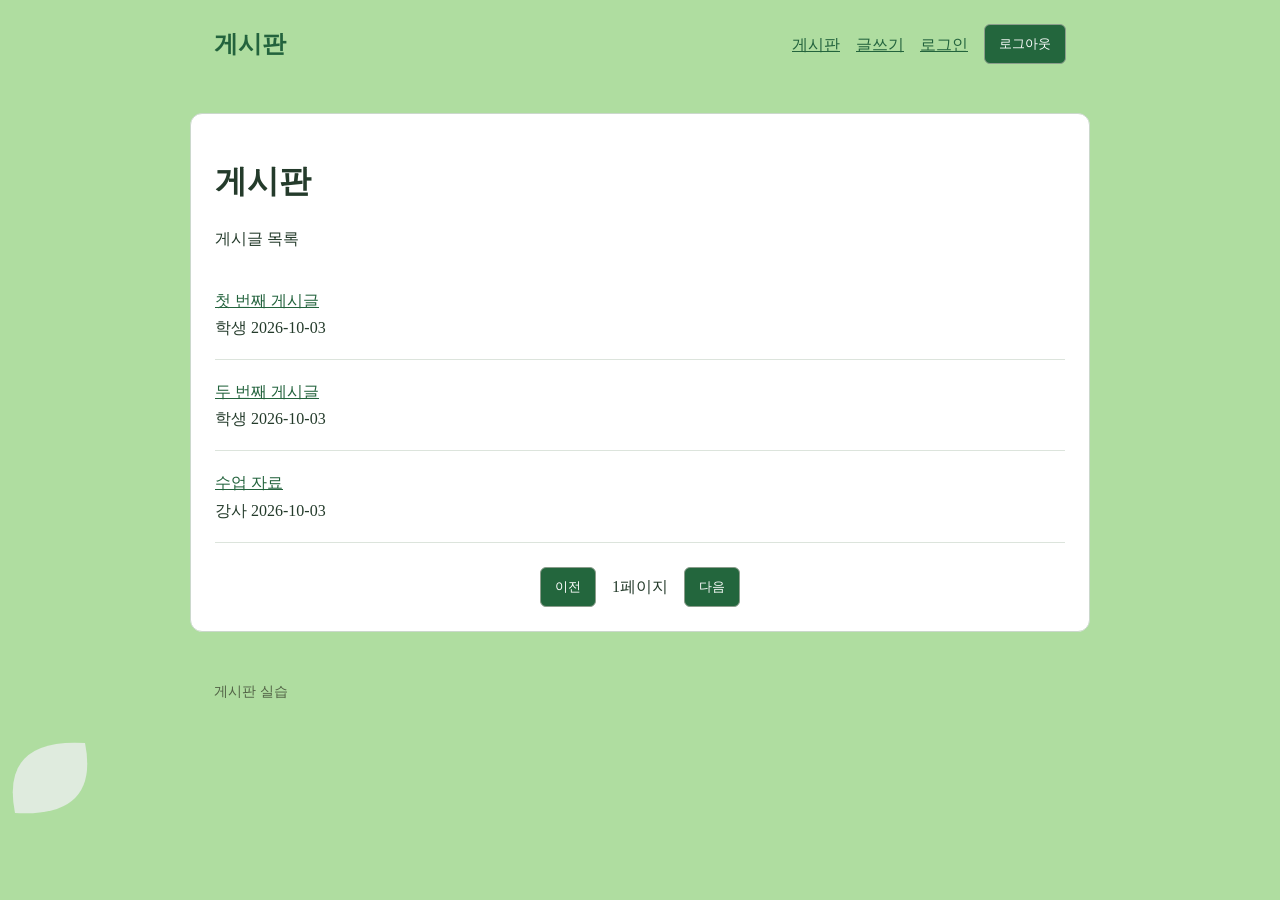
==== index.html @ efb52246 "dd" ====
<!DOCTYPE html>
<html lang="ko">
<head>
    <meta charset="UTF-8">
    <meta name="viewport" content="width=device-width, initial-scale=1.0">
    <title>그린 게시판</title>
    <link rel="stylesheet" href="style.css">
</head>
<body>
    <header>
        <!-- 헤더 영역 -->
        <a class="brand" href="index.html">게시판</a>
        <nav>
            <a href="index.html">게시판</a>
            <a class="write-link" href="write.html">글쓰기</a>
            <a class="login-link" href="login.html">로그인</a>
            <button class="logout-button" type="button">로그아웃</button>
        </nav>
    </header>
    <main>
        <!-- 메인 영역 -->
        <h1>게시판</h1>
        <p id="list-message" role="status">게시글 목록</p>
        <ul>
        <li>
            <a href="detail.html">첫 번째 게시글</a>
            <div>
                <span>학생</span>
                <span>2026-10-03</span>
            </div>
        </li>
        <li>
            <a href="detail.html">두 번째 게시글</a>
            <div>
                <span>학생</span>
                <span>2026-10-03</span>
            </div>
        </li>
        <li>
            <a href="detail.html">수업 자료</a>
            <div>
                <span>강사</span>
                <span>2026-10-03</span>
            </div>
        </li>
        </ul>
        
        <div class="pagination">
        <button id="previous-page" type="button">이전</button>
        <span id="page-number">1페이지</span>
        <button id="next-page" type="button">다음</button>
        </div>
    </main>
    <footer>
        <!-- 하단 푸터 영역 -->
        게시판 실습
    </footer>
    <img src="leaf.svg" alt="잎사귀" width="100">
</body>
</html>
---- style.css ----
*{
  box-sizing: border-box;
}

body {
    margin: 0;
    background: #afdda0;
    color: #243b2b;
    line-height: 1.7;
}

header, main, footer {
    width: 92%;
    max-width: 900px;
    margin: 0 auto;
    padding: 24px;
}

main {
    margin-top: 24px;
    margin-bottom: 24px;
    background: white;
    border: 1px solid #cbd8cc;
    border-radius: 12px;
}

a {
    color: #23633d;
}

h1, h2 {
    line-height: 1.4;
}

.brand {
    font-size: 24px;
    font-weight: bold;
    text-decoration: none;
}

.meta, footer {
    color: #526346;
    font-size: 14px;
}

ul {
    list-style: none;
    padding: 0;
}

li {
    padding: 18px 0;
    border-bottom: 1px solid #dce4dc;
}

button, input, textarea {
    padding: 10px 14px;
    border: 1px solid #8b9d8c;
    border-radius: 6px;
}

button {
    background: #23663d;
    color: white;
    cursor: pointer;
}

input, textarea {
    width: 100%;
    background: white;
    color: #243b2b;
}

header{
    display: flex;
    align-items: center;
    justify-content: space-between;
    flex-wrap: wrap;
    gap: 16px;
    background-image: url('images/leaf.svg');
    background-repeat: no-repeat;
    background-position:  right top;
}
nav, .meta, .pagination{
    display: flex;
    align-items: center;
    gap:16px;
}
.pagination{
    justify-content: center;
    margin-top: 24px;
}
form{
    display:flex;
    flex-direction: column;
    gap:12px;
}
#post-content, #comment-list p{
    white-space: pre-wrap;
    overflow-wrap: anywhere;
}

.post-list a {
    overflow-wrap: anywhere;
}
img{
    max-width: 100%;
    height: auto;
}
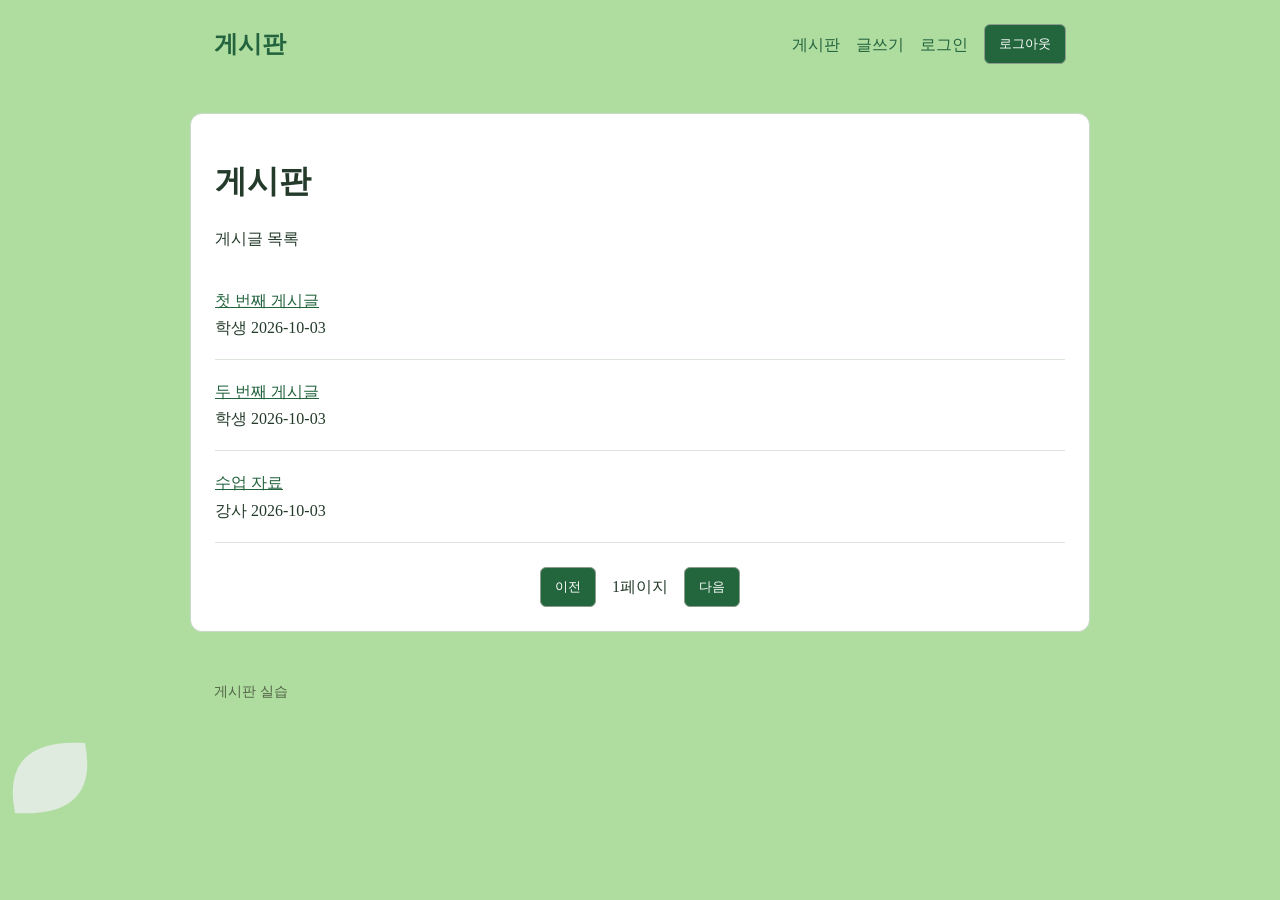
==== commit a81558d7: "d" ====
--- a/index.html
+++ b/index.html
@@ -3,6 +3,7 @@
 <head>
     <meta charset="UTF-8">
     <meta name="viewport" content="width=device-width, initial-scale=1.0">
+
     <title>그린 게시판</title>
     <link rel="stylesheet" href="style.css">
 </head>
--- a/style.css
+++ b/style.css
@@ -63,7 +63,22 @@
     background: #23663d;
     color: white;
     cursor: pointer;
+    transition: background-color 0.15s, transform 0.15s;
 }
+
+button:hover:not(:disabled){
+    background: #174c2c;
+}
+
+button:active:not(:disabled){
+    transform: scale(0.98);
+}
+
+button:disabled {
+    background: #647269;
+    cursor: not-allowed;
+}
+
 
 input, textarea {
     width: 100%;
@@ -106,4 +121,30 @@
 img{
     max-width: 100%;
     height: auto;
+}
+
+nav > a {
+    text-decoration: none;
+}
+
+form input:focus, form textarea:focus {
+    border-color: #23663d;
+}
+
+a:hover {
+    text-decoration: underline;
+}
+
+@media (max-width: 600px){
+    header, main, footer{
+        padding: 16px;
+    }
+    nav {
+        flex-wrap: wrap;
+        gap: 8px;
+    }
+
+    button[type="submit"]{
+        width: 100%;
+    }
 }
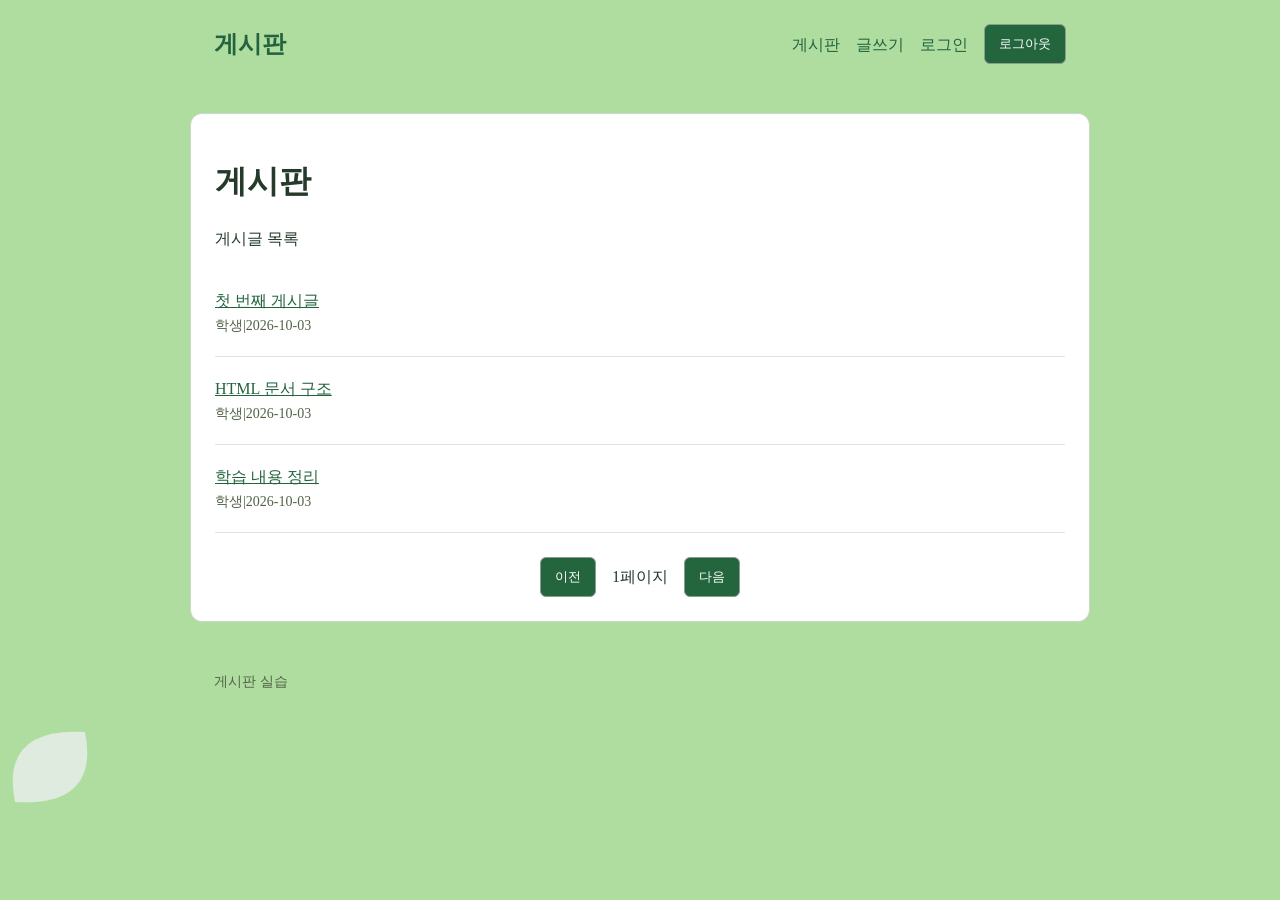
==== commit 46fcb6f0: "dd" ====
--- a/index.html
+++ b/index.html
@@ -6,6 +6,9 @@
 
     <title>그린 게시판</title>
     <link rel="stylesheet" href="style.css">
+    <script defer src="js/data.js"></script>
+    <script defer src="js/render.js"></script>
+    <script defer src="js/list.js"></script>
 </head>
 <body>
     <header>
@@ -22,29 +25,7 @@
         <!-- 메인 영역 -->
         <h1>게시판</h1>
         <p id="list-message" role="status">게시글 목록</p>
-        <ul>
-        <li>
-            <a href="detail.html">첫 번째 게시글</a>
-            <div>
-                <span>학생</span>
-                <span>2026-10-03</span>
-            </div>
-        </li>
-        <li>
-            <a href="detail.html">두 번째 게시글</a>
-            <div>
-                <span>학생</span>
-                <span>2026-10-03</span>
-            </div>
-        </li>
-        <li>
-            <a href="detail.html">수업 자료</a>
-            <div>
-                <span>강사</span>
-                <span>2026-10-03</span>
-            </div>
-        </li>
-        </ul>
+        <ul id="post-list"></ul>
         
         <div class="pagination">
         <button id="previous-page" type="button">이전</button>
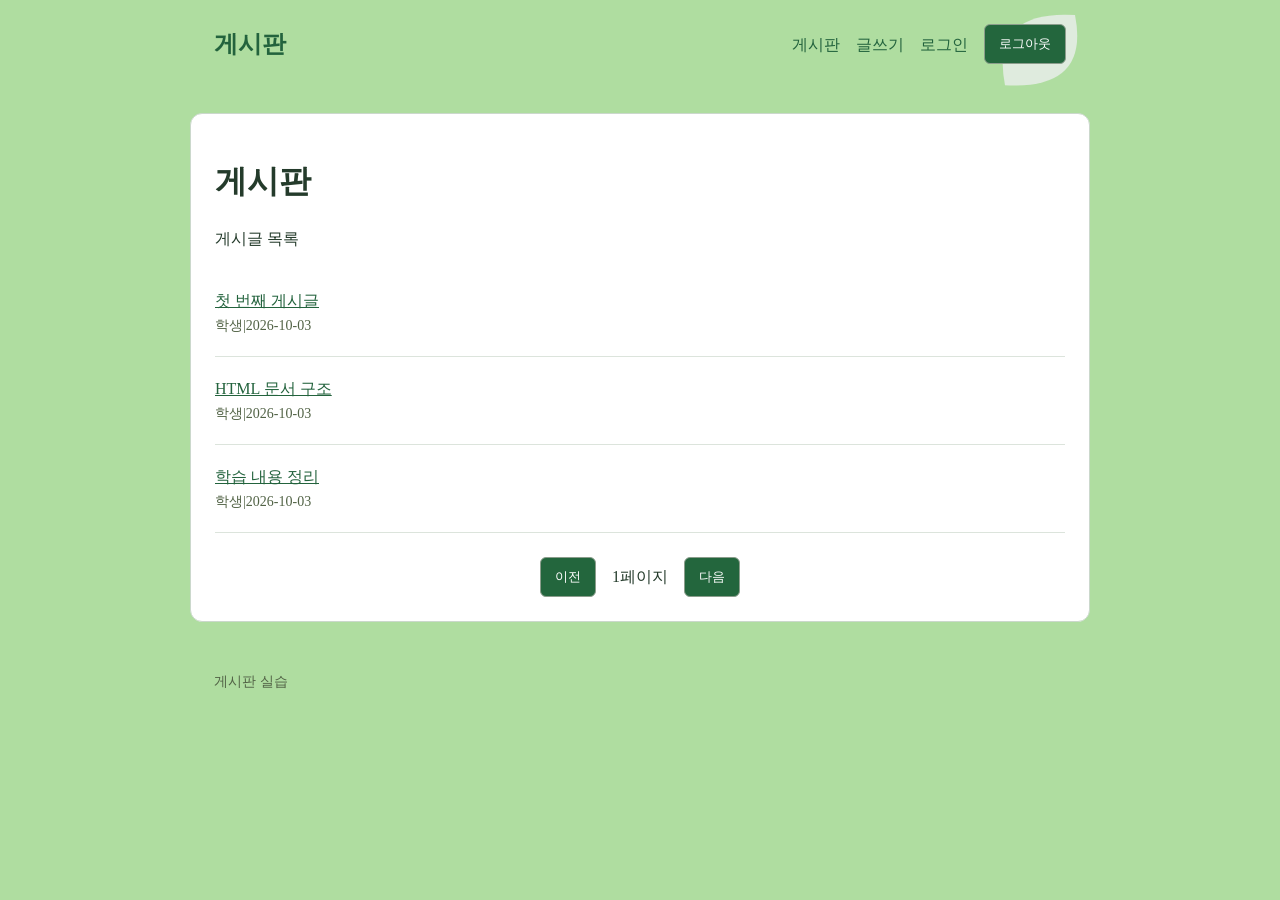
==== commit 92d17ab8: "dd" ====
--- a/index.html
+++ b/index.html
@@ -37,6 +37,6 @@
         <!-- 하단 푸터 영역 -->
         게시판 실습
     </footer>
-    <img src="leaf.svg" alt="잎사귀" width="100">
+    
 </body>
 </html>
--- a/style.css
+++ b/style.css
@@ -94,7 +94,7 @@
     gap: 16px;
     background-image: url('images/leaf.svg');
     background-repeat: no-repeat;
-    background-position:  right top;
+    background-position: right top;
 }
 nav, .meta, .pagination{
     display: flex;
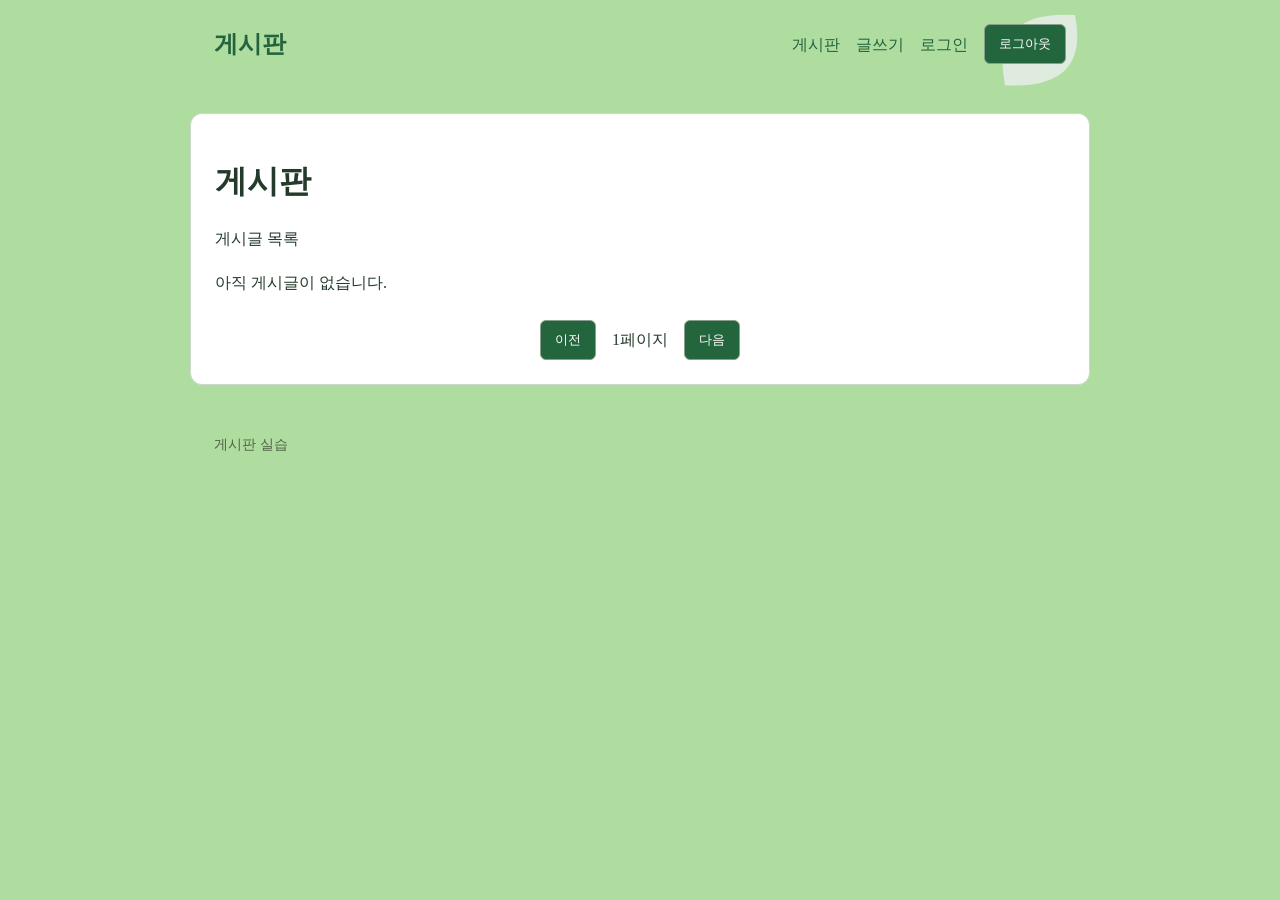
==== commit 0b18ba13: "d" ====
--- a/index.html
+++ b/index.html
@@ -1,42 +1,42 @@
 <!DOCTYPE html>
-<html lang="ko">
-<head>
-    <meta charset="UTF-8">
-    <meta name="viewport" content="width=device-width, initial-scale=1.0">
+<html>
+    <head>
+        <meta charset="UTF-8">
+        <title>그린 게시판</title>
+        <meta name="viewport" content="width=device-width, initial-scale=1">
+        <link rel="stylesheet" href="style.css">
+        <script defer src="js/storage.js"></script>
+        <script defer src="js/render.js"></script>
+        <script defer src="js/list.js"></script>
+    </head>
+    <body>
+        <header>
+            <!--헤더 영역-->
+            <a class="brand" href="index.html">게시판</a>
 
-    <title>그린 게시판</title>
-    <link rel="stylesheet" href="style.css">
-    <script defer src="js/data.js"></script>
-    <script defer src="js/render.js"></script>
-    <script defer src="js/list.js"></script>
-</head>
-<body>
-    <header>
-        <!-- 헤더 영역 -->
-        <a class="brand" href="index.html">게시판</a>
-        <nav>
-            <a href="index.html">게시판</a>
-            <a class="write-link" href="write.html">글쓰기</a>
-            <a class="login-link" href="login.html">로그인</a>
-            <button class="logout-button" type="button">로그아웃</button>
-        </nav>
-    </header>
-    <main>
-        <!-- 메인 영역 -->
-        <h1>게시판</h1>
-        <p id="list-message" role="status">게시글 목록</p>
-        <ul id="post-list"></ul>
-        
-        <div class="pagination">
-        <button id="previous-page" type="button">이전</button>
-        <span id="page-number">1페이지</span>
-        <button id="next-page" type="button">다음</button>
-        </div>
-    </main>
-    <footer>
-        <!-- 하단 푸터 영역 -->
-        게시판 실습
-    </footer>
-    
-</body>
+            <nav>
+                <a href="index.html">게시판</a>
+                <a class="write-link" href="write.html">글쓰기</a>
+                <a class="login-link" href="login.html">로그인</a>
+                <button class="logout-button" type="button">로그아웃</button>
+            </nav>
+            
+        </header>
+        <main>
+            <!--메인 영역-->
+            <h1>게시판</h1>
+            <p id="list-message" role="status">게시글 목록</p>
+            <ul id="post-list"></ul>
+
+            <div class="pagination">
+                <button id="previous-page" type="button">이전</button>
+                <span id="page-number">1페이지</span>
+                <button id="next-page" type="button">다음</button>
+            </div>
+        </main>
+        <footer>
+            <!--하단 푸터 영역-->
+            게시판 실습
+        </footer>
+    </body>
 </html>
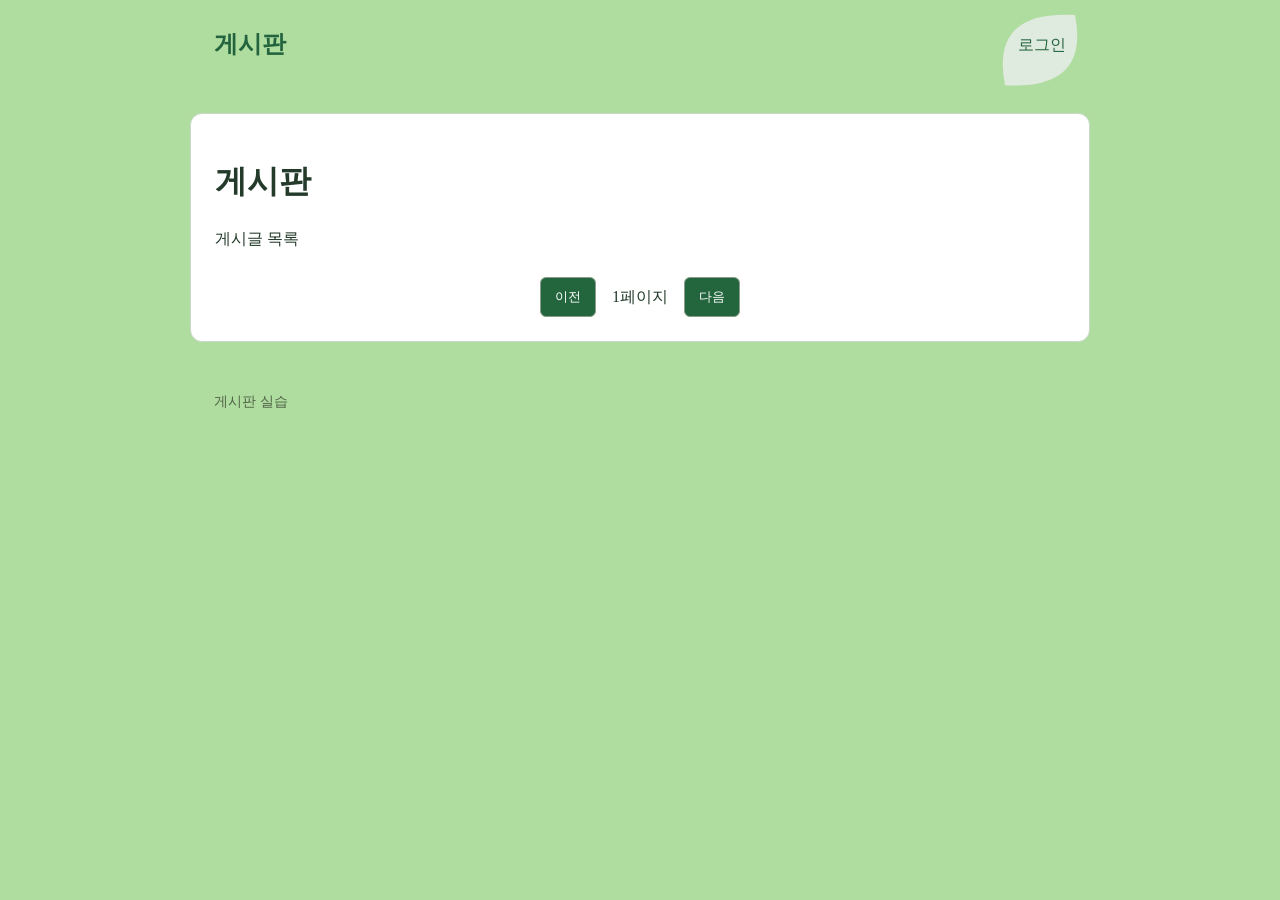
==== commit a3cdc32e: "d" ====
--- a/index.html
+++ b/index.html
@@ -8,6 +8,7 @@
         <script defer src="js/storage.js"></script>
         <script defer src="js/render.js"></script>
         <script defer src="js/list.js"></script>
+        <script defer src="js/auth.js"></script>
     </head>
     <body>
         <header>
